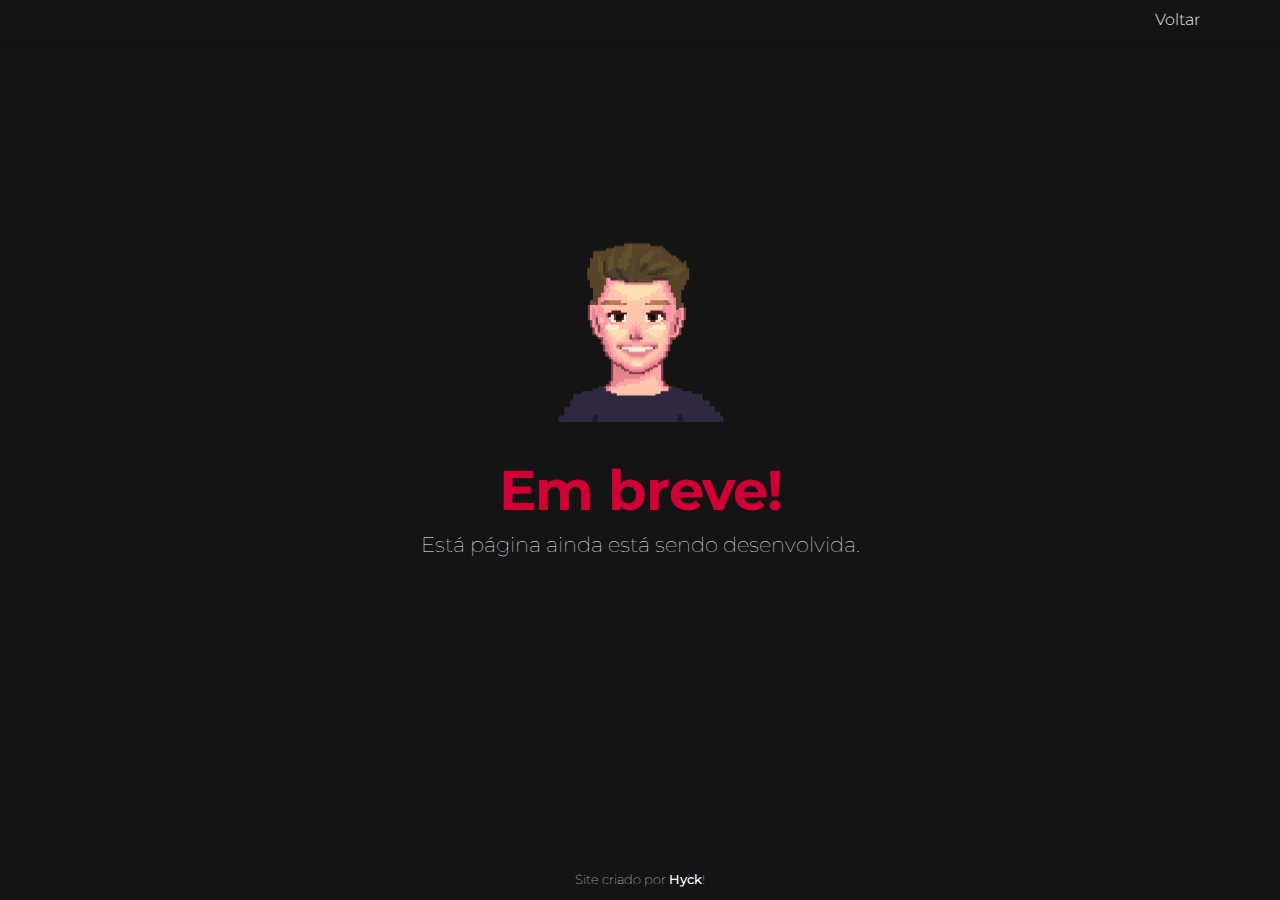
==== pag002.html @ e8eb0df0 "new update1" ====
<!DOCTYPE html>
<html lang="en">
<head>
    <meta charset="UTF-8">
    <meta http-equiv="X-UA-Compatible" content="IE=edge">
    <meta name="viewport" content="width=device-width, initial-scale=1.0">
    <link rel="stylesheet" href="style/style-pag002.css">
    <link rel="shortcut icon" href="image/icon.png" type="image/x-icon">
    <title>Hyck</title>
</head>

<header>

</header>

<nav>
    <a href="index.html" rel="next">Voltar</a>
    <a href="#" class="contato"></a>
</nav>

<body>
        <div id="__next">
        <div class="container">
            <a href="https://github.com/euhickk">
                <img src="image/icon.png" alt="Hyck Pixel Art" class="avatar" >
            </a>

            <h1 class="title">Em breve!</h1>
            <p class="description">Está página ainda está sendo desenvolvida.</p>


        </div>
    </div>
</body>
<footer>
    <p>Site criado por <a href="https://github.com/euhickk" target="_blank">Hyck</a>!</p>
</footer>
</body>
</html>
---- style/style-pag002.css ----
@charset "UTF-8";


@import url('https://fonts.googleapis.com/css2?family=Montserrat:ital,wght@0,100;0,200;0,300;0,400;0,500;0,600;0,700;0,800;0,900;1,100;1,200;1,300;1,400;1,500;1,600;1,700;1,800;1,900&display=swap');

* {
    box-sizing: border-box;
}


nav {
    text-align: right;
    margin: auto;
    padding: 10px;
    background-color: rgb(20, 20, 20);
    box-shadow: 0px 7px 7px rgba(0, 0, 0, 0.178);
}

nav > a {
    font-family: 'Montserrat';
    color: #eaeaea;
    padding: 10px;
    padding-right: 30px;
    text-decoration: none;
    font-weight: 300;
    transition-duration: 0.3s;
}

nav > a:hover {
    background-color: rgb(20, 20, 20);
    color: rgb(209, 0, 52);
}

body {
    background-color: rgb(20, 20, 20);
    display: block;
    margin: 0;
    padding: 0;
}

h1 {  
    transition-duration: 0.5s; 
    color: rgb(209, 0, 52);
    display: block;
    font-size: 2em;
    margin-block-start: 0.67em;
    margin-block-end: 0.67em;
    margin-inline-start: 0px;
    margin-block-end: 0px;
    font-weight: bold;
}

p {
    transition-duration: 0.5s;
    color: white;
    font-weight: 100;
    display: block;
    margin-block-start: 1em;
    margin-block-end: 1em;
    margin-inline-start: 0px;
    margin-block-end: 0px;
}

h3 {
    transition-duration: 0.5;
    color: rgb(209, 0, 52);
    display: block;
    margin-block-start: 1em;
    margin-block-end: 1em;
    margin-inline-start: 0px;
    margin-block-end: 0px;
    font-weight: 600;
}

a {
    transition-duration: 0.5s;
    color: inherit;
}

.container {
    min-height: 80vh;
    display: flex;
    -webkit-box-orient: vertical;
    -webkit-box-direction: normal;
    flex-direction: column;
    -webkit-box-pack: center;
    justify-content: center;
    -webkit-box-align: center;
    align-items: center;
    font-family: 'Montserrat', system-ui, -apple-system, BlinkMacSystemFont, 'Segoe UI', Roboto, Oxygen, Ubuntu, Cantarell, 'Open Sans', 'Helvetica Neue', sans-serif;
    -webkit-font-smoothing: antialiased;
    color: #333;
    text-align: center;

}

.avatar {
    width: 200px;
    height: 200px;
    border-radius: 0;
    margin: 2rem 0;
}

.title {
    font-family: 'Montserrat';
    margin: 0;
    line-height: 1.15;
    font-size: 3.5rem;
    text-align: center;
    letter-spacing: -.02em;
}

.description {
    text-align: center;
    line-height: 1.2;
    font-size: 1.3rem;
    margin-top: 10px;
    margin-bottom: 50px;
}


footer {

    background-color: rgb(20, 20, 20);
    color: #eaeaea;
    text-align: center;
    font-size: 0.8em;
    padding-top: 100px;
    font-family: 'Montserrat';
    box-sizing: border-box;
    border-color: rgb(209, 0, 52);
}

footer a {
    color: white;
    font-weight: 500;
    text-decoration: none;
    font-family: 'Montserrat';
}

footer a:hover {
    text-decoration: underline;
    color: rgb(209, 0, 52);
}
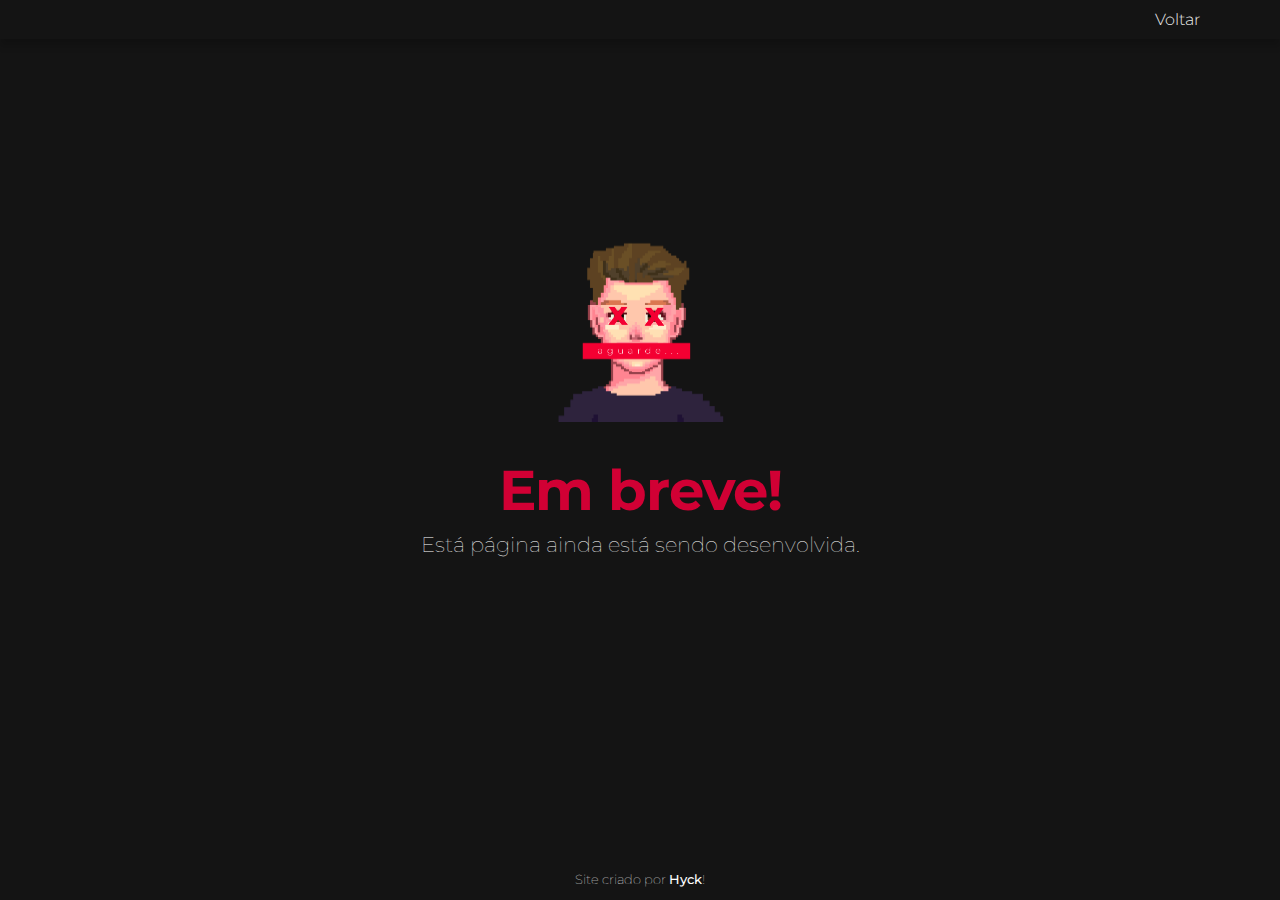
==== commit ba828cb5: "new-update2" ====
--- a/pag002.html
+++ b/pag002.html
@@ -5,7 +5,7 @@
     <meta http-equiv="X-UA-Compatible" content="IE=edge">
     <meta name="viewport" content="width=device-width, initial-scale=1.0">
     <link rel="stylesheet" href="style/style-pag002.css">
-    <link rel="shortcut icon" href="image/icon.png" type="image/x-icon">
+    <link rel="shortcut icon" href="image/aguarde.png" type="image/x-icon">
     <title>Hyck</title>
 </head>
 
@@ -22,7 +22,7 @@
         <div id="__next">
         <div class="container">
             <a href="https://github.com/euhickk">
-                <img src="image/icon.png" alt="Hyck Pixel Art" class="avatar" >
+                <img src="image/aguarde.png" alt="Hyck Pixel Art" class="avatar" >
             </a>
 
             <h1 class="title">Em breve!</h1>
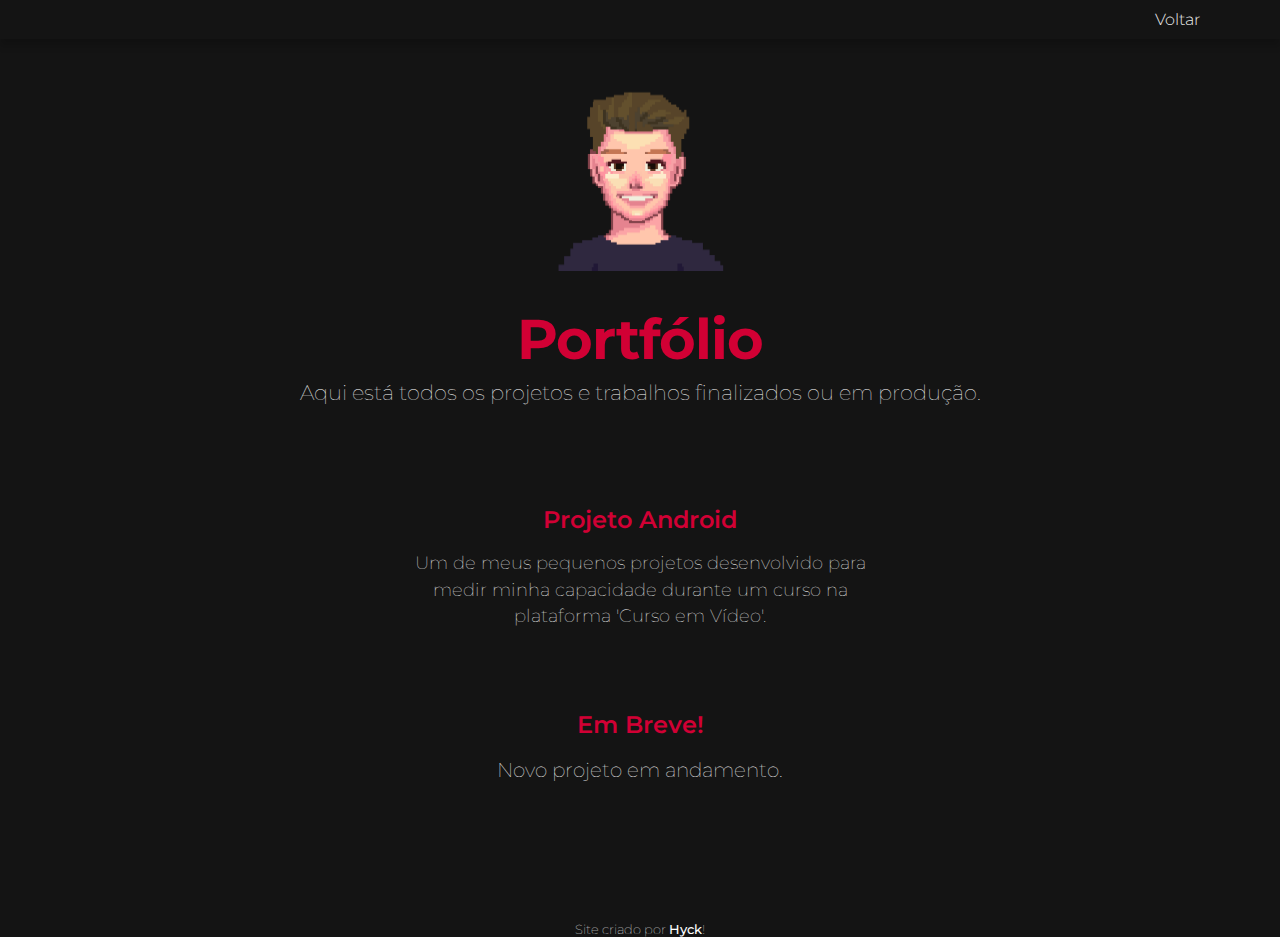
==== commit df1e17dd: "new update" ====
--- a/pag002.html
+++ b/pag002.html
@@ -22,11 +22,22 @@
         <div id="__next">
         <div class="container">
             <a href="https://github.com/euhickk">
-                <img src="image/aguarde.png" alt="Hyck Pixel Art" class="avatar" >
+                <img src="image/icon.png" alt="Hyck Pixel Art" class="avatar" >
             </a>
 
-            <h1 class="title">Em breve!</h1>
-            <p class="description">Está página ainda está sendo desenvolvida.</p>
+            <h1 class="title">Portfólio</h1>
+            <p class="description">Aqui está todos os projetos e trabalhos finalizados ou em produção.</p>
+
+            <div class="grid">
+                <a class="card1" href="https://euhickk.github.io/projeto-android/" target="_blank">
+                    <h3 class="card1_title">Projeto Android</h3>
+                    <p class="card1_description">Um de meus pequenos projetos desenvolvido para medir minha capacidade durante um curso na plataforma 'Curso em Vídeo'.</p>
+                </a>
+                <a href="#" class="card2">
+                    <h3 class="card2_title">Em Breve!</h3>
+                    <p class="card2_description">Novo projeto em andamento.</p>
+                </a>
+            </div>
 
 
         </div>
--- a/style/style-pag002.css
+++ b/style/style-pag002.css
@@ -118,6 +118,73 @@
     margin-bottom: 50px;
 }
 
+.grid {
+    display: flex;
+    -webkit-box-align: center;
+    align-items: center;
+    flex-wrap: wrap;
+    max-width: 800px;
+    margin-top: 1.5rem;
+}
+
+.card1 {
+    margin: auto;
+    flex-basis: 65%;
+    padding: 1.5rem;
+    text-align: center;
+    text-decoration: none;
+    border: 1px solid rgb(20, 20, 20);
+    border-radius: 10px;
+    transition-duration: color.15s ease,border-color.15s ease;
+}
+
+.card1_title {
+    margin: 0 0 1rem 0;
+    font-size: 1.5rem;
+}
+
+.card1_description {
+    
+    margin: 0;
+    font-weight: 100;
+    font-size: 1.1rem;
+    line-height: 1.5;
+}
+
+.card2 {
+    margin: auto;
+    flex-basis: 45%;
+    padding: 1.5rem;
+    margin-top: 30px;
+    text-align: center;
+    text-decoration: none;
+    border: 1px solid rgb(20, 20, 20);
+    border-radius: 10px;
+    transition-duration: color.15s ease,border-color.15s ease;
+}
+
+.card2_title {
+    margin: 0 0 1rem 0;
+    font-size: 1.5rem;
+}
+
+.card2_description {
+    font-weight: 100;
+    margin: 0;
+    font-size: 1.25rem;
+    line-height: 1.5;
+}
+
+.card1:hover {
+    border-color: rgb(209, 0, 52);
+    transition-duration: 0.2s;
+}
+
+.card2:hover {
+    border-color: rgb(209, 0, 52);
+    transition-duration: 0.2s;
+}
+
 
 footer {
 
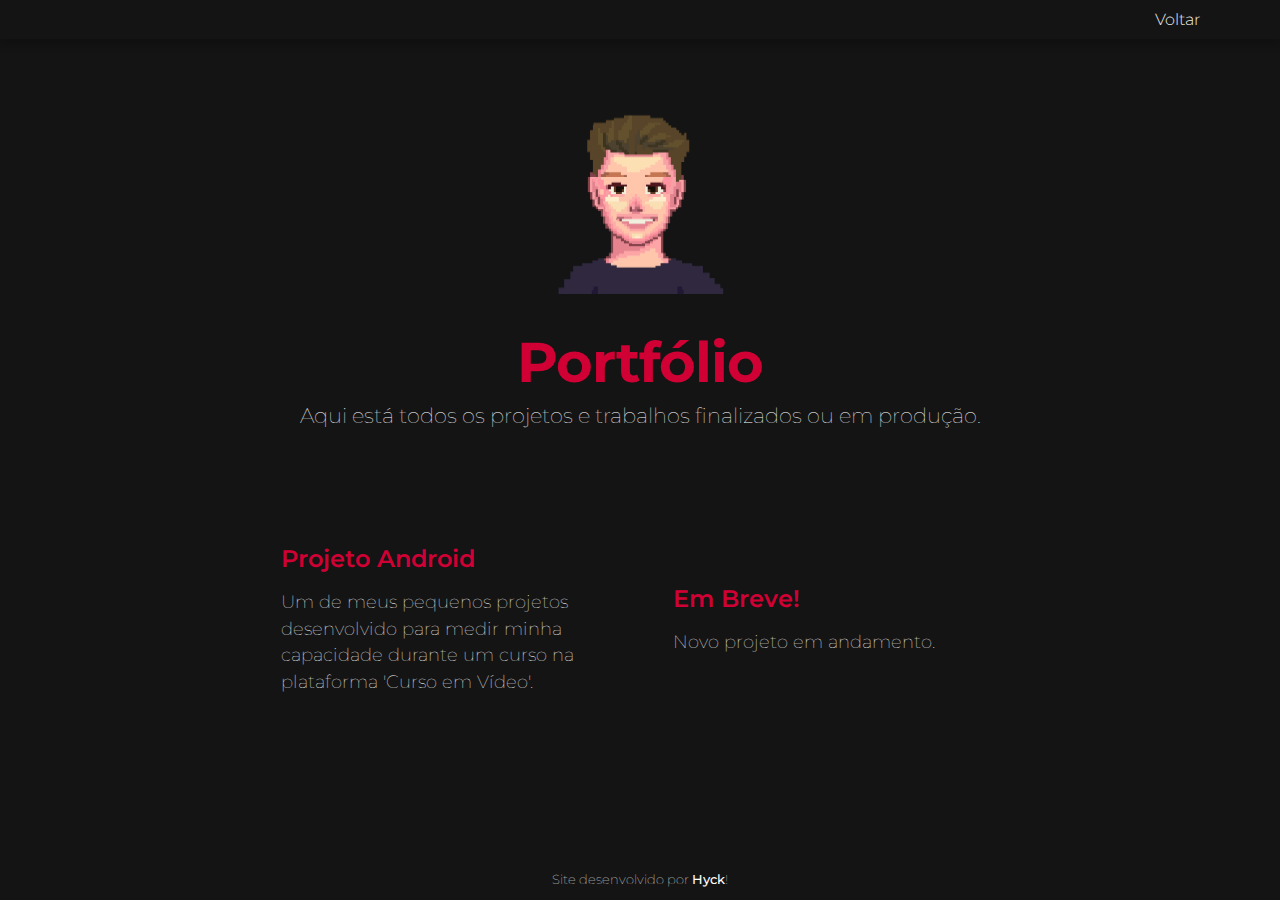
==== commit 7fa8ce1c: "Update pag002.html" ====
--- a/pag002.html
+++ b/pag002.html
@@ -33,6 +33,7 @@
                     <h3 class="card1_title">Projeto Android</h3>
                     <p class="card1_description">Um de meus pequenos projetos desenvolvido para medir minha capacidade durante um curso na plataforma 'Curso em Vídeo'.</p>
                 </a>
+
                 <a href="#" class="card2">
                     <h3 class="card2_title">Em Breve!</h3>
                     <p class="card2_description">Novo projeto em andamento.</p>
@@ -44,7 +45,7 @@
     </div>
 </body>
 <footer>
-    <p>Site criado por <a href="https://github.com/euhickk" target="_blank">Hyck</a>!</p>
+    <p>Site desenvolvido por <a href="https://github.com/euhickk" target="_blank">Hyck</a>!</p>
 </footer>
 </body>
 </html>
--- a/style/style-pag002.css
+++ b/style/style-pag002.css
@@ -128,10 +128,10 @@
 }
 
 .card1 {
-    margin: auto;
-    flex-basis: 65%;
+    margin: 1rem;
+    flex-basis: 45%;
     padding: 1.5rem;
-    text-align: center;
+    text-align: left;
     text-decoration: none;
     border: 1px solid rgb(20, 20, 20);
     border-radius: 10px;
@@ -144,7 +144,6 @@
 }
 
 .card1_description {
-    
     margin: 0;
     font-weight: 100;
     font-size: 1.1rem;
@@ -152,11 +151,10 @@
 }
 
 .card2 {
-    margin: auto;
+    margin: 1rem;
     flex-basis: 45%;
     padding: 1.5rem;
-    margin-top: 30px;
-    text-align: center;
+    text-align: left;
     text-decoration: none;
     border: 1px solid rgb(20, 20, 20);
     border-radius: 10px;
@@ -169,9 +167,9 @@
 }
 
 .card2_description {
+    margin: 0;
     font-weight: 100;
-    margin: 0;
-    font-size: 1.25rem;
+    font-size: 1.1rem;
     line-height: 1.5;
 }
 
@@ -185,7 +183,6 @@
     transition-duration: 0.2s;
 }
 
-
 footer {
 
     background-color: rgb(20, 20, 20);
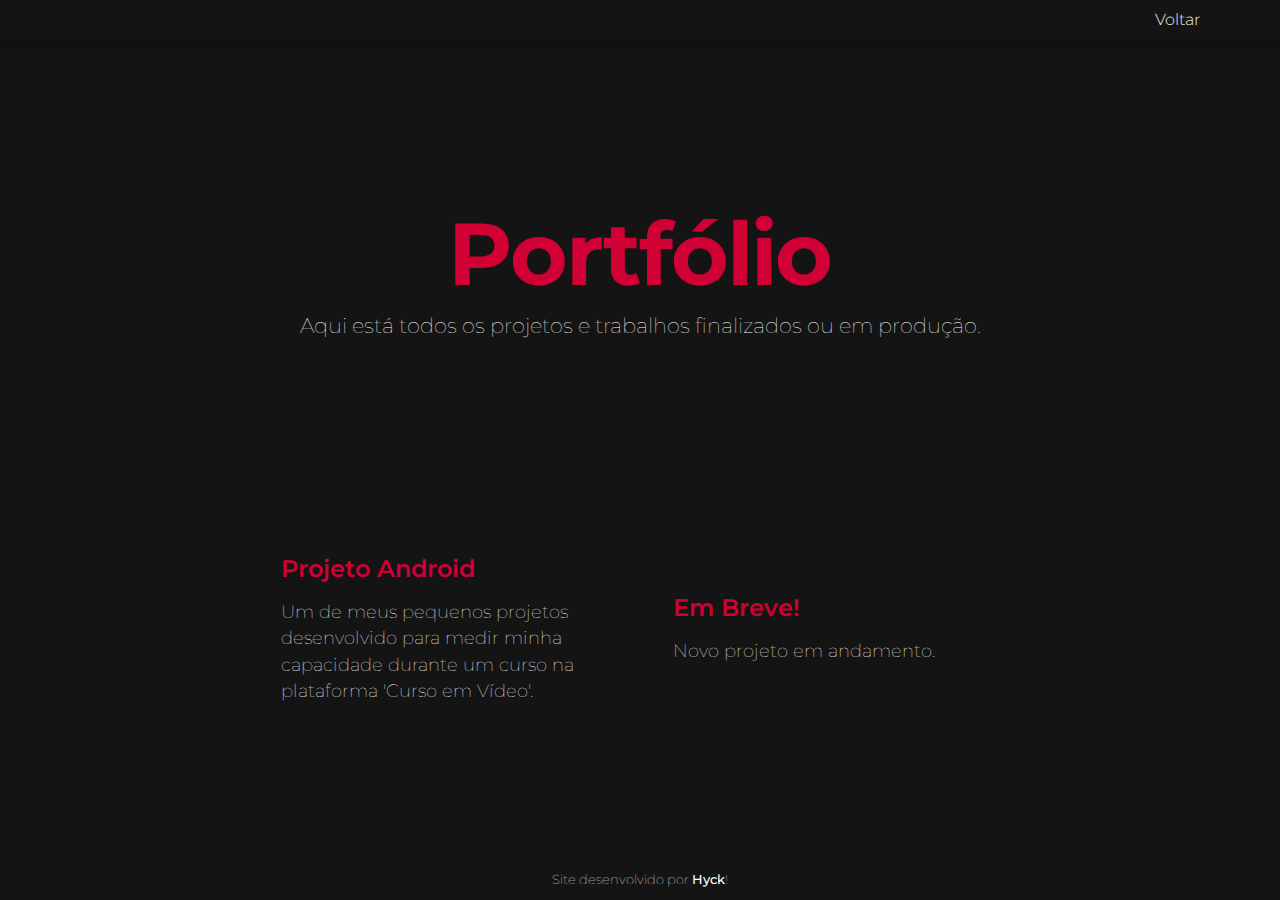
==== commit 47d5cb34: "update" ====
--- a/pag002.html
+++ b/pag002.html
@@ -5,8 +5,8 @@
     <meta http-equiv="X-UA-Compatible" content="IE=edge">
     <meta name="viewport" content="width=device-width, initial-scale=1.0">
     <link rel="stylesheet" href="style/style-pag002.css">
-    <link rel="shortcut icon" href="image/aguarde.png" type="image/x-icon">
-    <title>Hyck</title>
+    <link rel="shortcut icon" href="image/icon.png" type="image/x-icon">
+    <title>Portfólio</title>
 </head>
 
 <header>
@@ -21,10 +21,6 @@
 <body>
         <div id="__next">
         <div class="container">
-            <a href="https://github.com/euhickk">
-                <img src="image/icon.png" alt="Hyck Pixel Art" class="avatar" >
-            </a>
-
             <h1 class="title">Portfólio</h1>
             <p class="description">Aqui está todos os projetos e trabalhos finalizados ou em produção.</p>
 
--- a/style/style-pag002.css
+++ b/style/style-pag002.css
@@ -94,18 +94,12 @@
 
 }
 
-.avatar {
-    width: 200px;
-    height: 200px;
-    border-radius: 0;
-    margin: 2rem 0;
-}
-
 .title {
     font-family: 'Montserrat';
     margin: 0;
+    padding-top: 150px;
     line-height: 1.15;
-    font-size: 3.5rem;
+    font-size: 5.5rem;
     text-align: center;
     letter-spacing: -.02em;
 }
@@ -116,6 +110,7 @@
     font-size: 1.3rem;
     margin-top: 10px;
     margin-bottom: 50px;
+    padding-bottom: 100px;
 }
 
 .grid {
